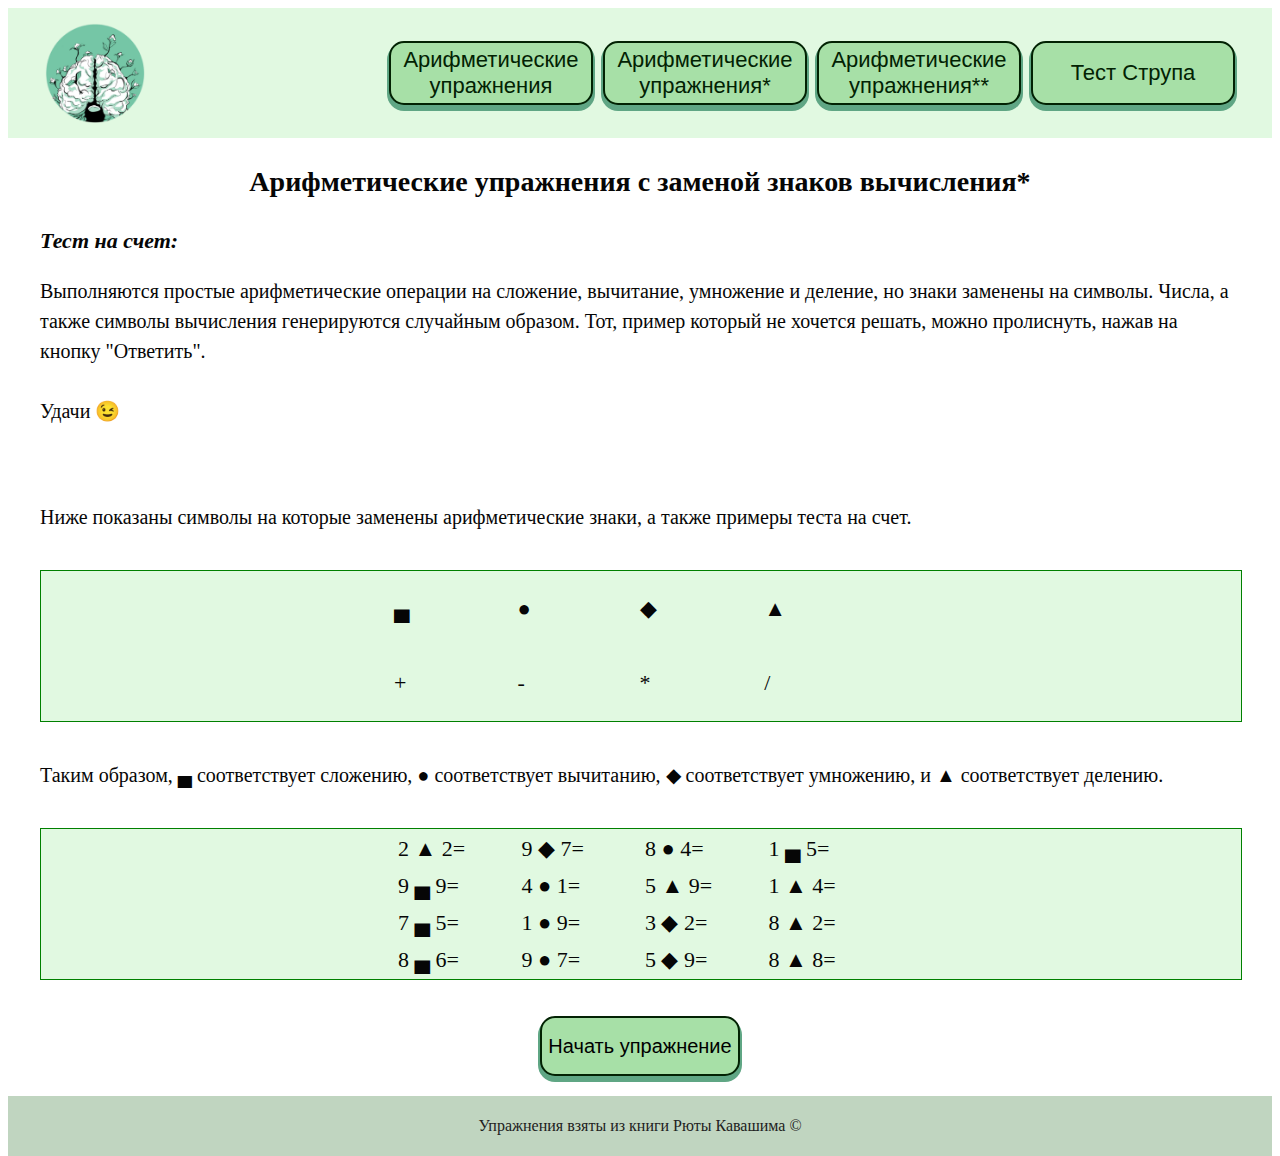
==== ryutaKawashima2.html @ db4acf5a "Add files via upload" ====
<!DOCTYPE html>
<html lang="en">

<head>
    <meta charset="UTF-8">
    <meta http-equiv="X-UA-Compatible" content="IE=edge">
    <meta name="viewport" content="width=device-width, initial-scale=1.0">
    <title> Ryuta Kawashima [2/4] </title>
    <link rel="stylesheet" href="ryutaKawashima1.css">
    <link rel="icon" href="./img/favicon (3).ico">
</head>

<body>
    <!-- onload="startTimer()" -->
    <div class="page__wrapper">

        <!-- ===== header ============================================= -->
        <header class="header__main">
            <div class="main__container">

                <a class="logo__main" href="index.html">
                    <img src="./img/img1.jpg" alt="logo" class="head__logo">
                </a>

                <nav class="header__menu menu">
                    <div class="menu__main">
                        <ul class="menu__list">
                            <li class="menu__link">
                                <a href="index.html"> Арифметические упражнения
                                </a>
                            </li>
                            <li class="menu__link">
                                <a href="ryutaKawashima2.html"> Арифметические упражнения*
                                </a>
                            </li>
                            <li class="menu__link">
                                <a href="ryutaKawashima3.html"> Арифметические упражнения**
                                </a>
                            </li>
                            <li class="menu__link">
                                <a href="ryutaKawashima4.html"> Тест Струпа
                                </a>
                            </li>
                        </ul>
                    </div>
                </nav>

            </div>
        </header>
        <!-- ===== header end ============================================= -->

        <!-- ==== main =================================================== -->
        <main class="page__page">

            <section class="mathPlus">
                <div class="pagePlus__container">
                    <div class="pagePlus__content">
                        <div class="block">
                            <h3>Арифметические упражнения с заменой знаков вычисления* </h3>
                            <p><span class="span">Тест на счет:</span></p>
                            <p>
                                Выполняются простые арифметические операции на сложение, вычитание, умножение и деление,
                                но знаки заменены на символы.
                                Числа, а также символы вычисления генерируются случайным образом.
                                Тот, пример который не хочется решать, можно пролиснуть, нажав на кнопку "Ответить".
                                <br><br>
                                Удачи &#128521;
                            </p>

                            <br><br>
                            <p>Ниже показаны символы на которые заменены арифметические знаки, а также примеры теста на
                                счет.</p>
                        </div>

                        <br>

                        <div class="sqrExample">
                            <table>
                                <tr>
                                    <td> ▄ </td>
                                    <td> ● </td>
                                    <td> ◆ </td>
                                    <td> ▲ </td>
                                </tr>
                                <tr>
                                    <td> + </td>
                                    <td> - </td>
                                    <td> * </td>
                                    <td> / </td>
                                </tr>
                            </table>
                        </div>

                        <br>

                        <p>Таким образом, ▄ соответствует сложению, ● соответствует вычитанию, ◆ соответствует
                            умножению, и ▲ соответствует делению.
                        </p>

                    </div>

                    <br>

                    <div class="sqrExample">
                        <table>
                            <tr>
                                <th>
                                <td>2 ▲ 2= <span class="square"></span></td>
                                <td>9 ◆ 7= <span class="square"></span></td>
                                <td>8 ● 4= <span class="square"></span></td>
                                <td>1 ▄ 5= <span class="square"></span></td>
                                </th>
                            </tr>

                            <tr>
                                <th>
                                <td>9 ▄ 9= <span class="square"></span></td>
                                <td>4 ● 1= <span class="square"></span></td>
                                <td>5 ▲ 9= <span class="square"></span></td>
                                <td>1 ▲ 4= <span class="square"></span></td>
                                </th>
                            </tr>

                            <tr>
                                <th>
                                <td>7 ▄ 5= </td>
                                <td>1 ● 9= </td>
                                <td>3 ◆ 2= </td>
                                <td>8 ▲ 2= </td>
                                </th>
                            </tr>

                            <tr>
                                <th>
                                <td>8 ▄ 6= </td>
                                <td>9 ● 7= </td>
                                <td>5 ◆ 9= </td>
                                <td>8 ▲ 8= </td>
                                </th>
                            </tr>
                        </table>
                    </div>

                    <br><br>

                    <div class="btn">
                        <button class="btnStart__Plus"> Начать упражнение </button>
                        <button class="btnNulling btnCo"> Обнулить </button>
                    </div>

                    <div class="exersise">
                        <form action="#" class="form-sum" id="form">
                            <label for="num-input" class="number-label" id="num-label"></label>
                            <input name="num-label" class="number-input" id="num-input" type="number">

                            <button class="send-results">Ответить</button>
                        </form>

                        <div class="countGoodBad">
                            <div class="example__plus__good"></div>
                            <div class="example__plus__error"></div>
                        </div>

                        <br><br>

                    </div>
                </div>

            </section>

        </main>
        <!-- ====== main end ================================================= -->

        <!-- ===== footer ========================================== -->
        <footer class="footer__main">
            <div class="footer__container">
                <div class="footer">
                    Упражнения взяты из книги Рюты Кавашима ©
                </div>
            </div>
        </footer>
        <!-- ====== footer end ================================================= -->

    </div>

    <script src="./js/ryutaKawashima2.js"></script>
</body>

</html>
---- ryutaKawashima1.css ----
body {
    height: 100vh;
    background: #ffffff;
    font-family: "Montserrat";
    font-weight: 300;
    color: #060606; 
}
.page__wrapper {
    min-height: 100%;
    display: flex;
    flex-direction: column;
    overflow: clip;
}
.page__page {
    flex: 1 1 auto;
}
[class*="__container"] {
    width: 1200px;
    margin: 0 auto;
    padding: 0px 15px;
}
.img {
    max-width: 80%;
    max-height: 80%;
}
a {
    color: #022203;
    text-decoration: none;
}

/*  ###########################№############################################################################################################## */
/* header #################################################################################################################################### */

.good {
    border: #37ff00 5px solid;
}
.error {
    border: #ff0000 5px solid;
}

/* ========================= */

.header__main {
    top: 0;
    left: 0;
    background: #e1f9e1;
}
.main__container {
    height: 120px;
    display: flex;
    justify-content: space-between;
    align-items: center;
    padding: 5px 0px;
    justify-content: center;
    flex-wrap: wrap;
}
.head__logo {
    width: 100px;
    height: 100px;
    padding: 5px;

    display: flex;
    justify-content: center;
    align-items: center;
    justify-content: center;
}
.header__menu {
    flex: 1 1 auto;
    display: flex;
    justify-content: flex-end;
    align-items: center;
    text-align: center;
    padding: 5px 0px;
}

/* ============================= */

.menu__main {
    display: flex;
    justify-content: flex-end;
    align-items: center;
}
.menu__list {
    display: flex;
    justify-content: center;
    align-items: center;
    text-align: center;
}
.menu__link {
    width: 200px;
    height: 60px;
    background-color: #a7e0a7;
    border: #022203 2px solid;
    border-radius: 15px;
    align-items: center;
    justify-content: center;
    text-align: center;
    display: inline-flex;
    margin: 5px;
    font-size: 22px;
    text-decoration: none;
    font-family: 'Franklin Gothic Medium', 'Arial Narrow', Arial, sans-serif;
    box-shadow: 0 4px 0px 2px #5fa684;

}
.menu__link:hover {
    background: #bbdddb;
    border: #022203 3px solid;
}
.head__img {
    width: 25px;
    height: 25px;
}

/*##############################################№########################################################################################### */
/* main #################################################################################################################################### */

h3 {
    display: flex;
    justify-content: center;
    font-size: 28px;
    font-family:Georgia, 'Times New Roman', Times, serif;
}

p {
    display: flex;
    justify-content: start;
    align-items: start;
    font-size: 20px;
    font-family:Georgia, 'Times New Roman', Times, serif;
    line-height: 30px;
}
.span {
    font-size: 22px;
    font-weight: 800;
    font-style: italic;
    font-family:Georgia, 'Times New Roman', Times, serif;
}

/* ============================ */

.timer__round {
    border: 1px solid #20351b;
    border-radius: 50px;
    width: 25%;
    height: 50px;
    color: #212121;
    font-size: 32px;
    font-weight: 900;
    display: flex;
    align-items: center;
    text-align: center;
    justify-content: center;
}

#timer {
    border: 1px solid #368e1d;
    border-radius: 60px;
    width: 260px;
    height: 75px;
    color: #022203;
    font-size: 42px;
    font-weight: 900;
    font-family:'Franklin Gothic Medium', 'Arial Narrow', Arial, sans-serif;
    display: flex;
    align-items: center;
    text-align: center;
    justify-content: center;
}
#startBtn {
    background: #a7e0a7;
    border: #022203 2px solid;
    border-radius: 10px;
    width: 80px;
    height: 40px;
    box-shadow: 0 4px 0px 2px #5fa684;
    font-size: 20px;
}
#startBtn:hover {
    background: #bbdddb;
    border: #022203 3px solid;
}
#pauseBtn {
    background: #a7e0a7;
    border: #022203 2px solid;
    border-radius: 10px;
    width: 80px;
    height: 40px;
    box-shadow: 0 4px 0px 2px #5fa684;
    font-size: 20px;
    margin: 0px 15px;
}
#resetBtn {
    background: #a7e0a7;
    border: #022203 2px solid;
    border-radius: 10px;
    width: 80px;
    height: 40px;
    box-shadow: 0 4px 0px 2px #5fa684;
    font-size: 20px;
}
#pauseBtn:hover {
    background: #bbdddb;
    border: #022203 3px solid;
}
#resetBtn:hover {
    background: #bbdddb;
    border: #022203 3px solid;
}
.btnBlock {
    display: flex;
    justify-content: center;
}
.clock {
    display: flex;
    justify-content: center;
}
h2 {
    display: flex;
    justify-content: center;
    align-items: center;
    font-size: 24px;
    font-family:Georgia, 'Times New Roman', Times, serif;
}

/* =============================== */

.btn {
    display: flex;
    justify-content: center;
    margin-bottom: 20px;
}
.btnStart__Plus {
    background: #a7e0a7;
    border: #022203 2px solid;
    border-radius: 15px;
    box-shadow: 0 4px 0px 2px #5fa684;

    width: 200px;
    height: 60px;
    font-family: 'Franklin Gothic Medium', 'Arial Narrow', Arial, sans-serif;
    font-size: 20px;
}
.btnStart__Plus:hover {
    background: #bbdddb;
    border: #022203 3px solid;
}

/* начало стиля упражнения ================================= */
.exersise {
    display: none;
    justify-content: center;
    align-items: center;
    flex-direction: column;
    font-size: 24px;
    font-family:Cambria, Cochin, Georgia, Times, 'Times New Roman', serif;
    border: #022203 4px dashed;
    padding: 50px;
    margin-top: 50px;
    margin-bottom: 50px;
    position: relative;
    border-radius: 25px;
    height: 100%;
}
.form-sum {
    display: flex;
    justify-content: center;
    align-items: center;
    flex-direction: column;
    padding: 20px;

}
.number-label {
    margin-bottom: 15px;
    font-size: 30px;
}
.number-input {
    background: #40b15a;
    margin-bottom: 15px;
    padding: 5px;
    width: 220px;
    height: 40px;
    border-radius: 20px;
    background: #15349330;
    border: 1px solid #20351b;
    font-size: 22px;
}
input::-webkit-outer-spin-button,
input::-webkit-inner-spin-button {
    -webkit-appearance: none;
}

/* // */

.send-results {
    border-radius: 15px;
    width: 230px;
    height: 60px;
    font-size: 20px;

    color: #022203;
    font-weight: 600;
    text-transform: uppercase;
    background-color: #a7e0a7;
    border: #022203 2px solid;
    box-shadow: 0 4px 0px 2px #5fa684;

}
.send-results:hover {
    border: 2px solid rgb(8, 4, 129);
    border-radius: 15px;
    background: #4e9250;
}

.countGoodBad {
    display: flex;
    flex-direction: column;
    position: absolute;
    bottom: 0px;
    right: 0px;
}
.example__plus__good {
    margin: 15px 30px;
}
.example__plus__error {
    margin: 15px 30px;
}

.btnStart__Next {
    width: 230px;
    height: 60px;
    font-size: 20px;
    border-radius: 15px;
    color: #022203;
    font-weight: 600;
    text-transform: uppercase;
    background-color: #a7e0a7;
    border: #022203 2px solid;
    box-shadow: 0 4px 0px 2px #5fa684;
}
.btnStart__Next:hover {
    border: 2px solid rgb(8, 4, 129);
    background: #4e9250;
}

/* ==================================== */
td {
    width: 350px;
    height: 25px;
    font-size: 22px;
    font-family:Georgia, 'Times New Roman', Times, serif;
}
.sqrExample {
    border: 1px solid green;
    display: flex;
    align-items: center;
    justify-content: center;
    width: 100%;
    background: #e1f9e1;
}
table {
    width: 500px;
    height: 150px;
}


/* цвет примеров ================== */
.red {
    color: rgb(252, 0, 0);
    width: 150px;
}
.orange {
    color: rgb(255, 166, 0);
    width: 150px;
}
.yellow {
    color: rgb(221, 221, 10);
    width: 150px;
}
.green {
    color: rgb(0, 252, 0);
    width: 150px;
}
.cyan {
    color: rgb(0, 253, 253);
    width: 150px;
}
.blue {
    color: rgb(0, 0, 255);
    width: 150px;
}
.violet {
    color: rgb(83, 3, 83);
    width: 150px;
}
.brawn {
    color: rgb(158, 92, 35);
    width: 150px;
}
.pink {
    color: rgb(188, 64, 85);
    width: 150px;
}
.white {
    color: rgb(255, 255, 255);
    width: 150px;
}
.black {
    color:rgb(0, 0, 0);
    width: 150px;
}
.gray {
    color: rgb(85, 80, 80);
    width: 150px;
}

/* ########################################################################################################################################### */
/* footer #################################################################################################################################### */

.footer__main {
    width: 100%;
    height: 60px;
    background: #c0d5c0;
    color: #212121;
    display: flex;
    justify-content: center;
    text-align: center;
    align-items: center;
    font-size: 16px;
}

/*  цветные слова упражнение  блок ================ */

.color__words {
    display: flex;
    gap: 35px;
    justify-content: center;
}

/* ############################################################################################################################################# */
/* кнопка нажималка ############################################################################################################################ */

button {
    position: relative;
    display: inline-block;
    outline: none;
    cursor: pointer;
    border: 0;
    width: 200px;
    vertical-align: middle;
    text-decoration: none;
    font-size: inherit;
    font-family: inherit;
    display: flex;
    justify-content: center;
    align-items: center;
    font-size: 18px;
    font-family: 'Franklin Gothic Medium', 'Arial Narrow', Arial, sans-serif;
}

button.btnCo {
    color: #022203;
    font-weight: 600;
    text-transform: uppercase;
    /* background-color: #a7e0a7; */
    background: #777777;
    border: #022203 2px solid;
    border-radius: 0.8em;
    padding: 1.25em 2em;
    -webkit-transform-style: preserve-3d;
    transform-style: preserve-3d;  /* in 3d space */
    transition: transform 0.15s;
}

button.btnCo::before {
    content: '';
    width: 100%;
    height: 100%;
    position: absolute;
    left: 0; top: 0; right: 0; bottom: 0;
    background: #5fa684;
    border-radius: inherit;

/* тень */
    /* -webkit-box-shadow: 0 0 0 2px #3dbe48, 0 0.6em 0 0 #368e1d;
    box-shadow: 0 0 0 2px #be3d3d, 0 0.6em 0 0 #37ff00; */

    -webkit-transform: translate3d(0, 0.6, -1em);
    transform: translate3d(0, 0.6em, -1em);
    -webkit-transition: transform 0.15s, box-shadow 0.15s;
    transition: transform 0.15s, box-shadow 0.15s;
}
button.btnCo:hover {
    /* background: #4e9250; */
    background: #414141;
    border: #022203 3px solid;
    -webkit-transform: translate(0, 0.25em);
    transform: translate(0, 0.25em);
}

/* button.btnCo:hover::before { */
/* тень */
    /* box-shadow: 0 0 0 2px rgb(182, 31, 172), 0 0.5em 0 0 rgb(195, 18, 18); 
    -webkit-box-shadow: 0 0 0 2px rgb(182, 31, 172), 0 0.5em 0 0 rgb(161, 38, 38);  */

    /* transform: translate3d(0, 0.5em, -1em);
    -webkit-transform: translate3d(0, 0.5em, -1em); */
/* } */

button.btnCo:active {
    background: #033805;
    transform: translate(0em, 0.75em);
}
button.btnCo:active::before {
/* тень */
    /* box-shadow: 0 0 0 2px rgb(255, 0, 0), 0 0 rgb(255, 0, 0); */
    
    transform: translate3d(0, 0, -1em);
}
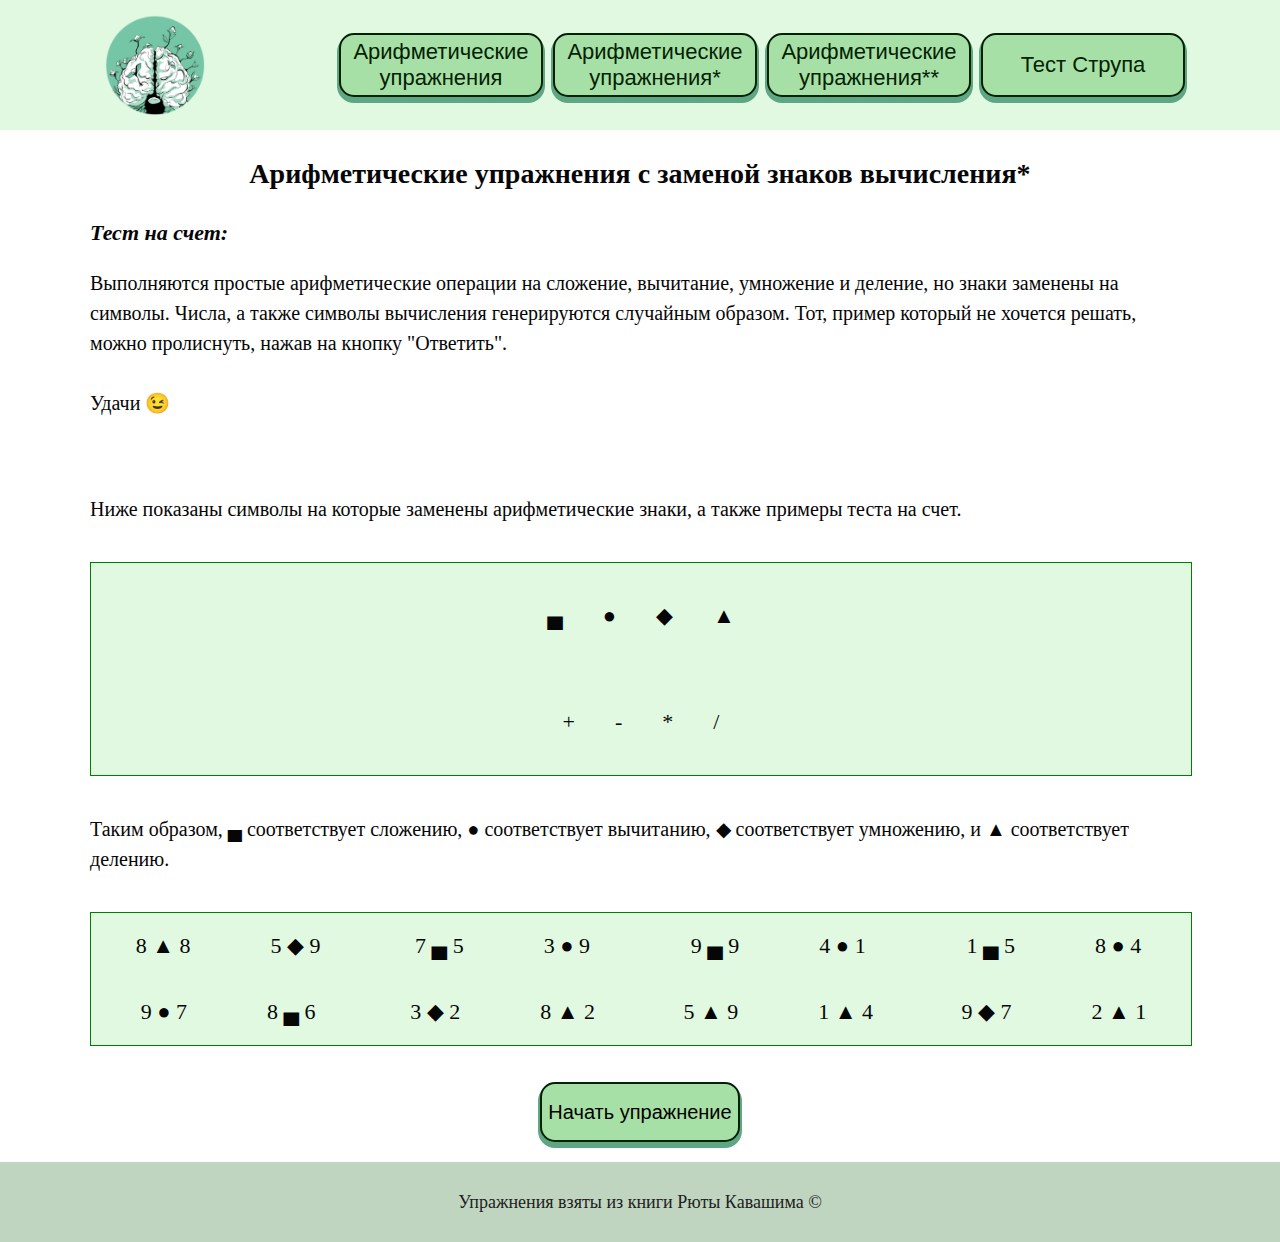
==== commit b3241412: "Add files via upload" ====
--- a/ryutaKawashima2.html
+++ b/ryutaKawashima2.html
@@ -8,6 +8,9 @@
     <title> Ryuta Kawashima [2/4] </title>
     <link rel="stylesheet" href="ryutaKawashima1.css">
     <link rel="icon" href="./img/favicon (3).ico">
+
+    <script defer src="./js/header-menu.js"></script>
+
 </head>
 
 <body>
@@ -45,6 +48,12 @@
                     </div>
                 </nav>
 
+                <button class="header__burger-btn" id="burger">
+                    <span></span>
+                    <span></span>
+                    <span></span>
+                </button>
+
             </div>
         </header>
         <!-- ===== header end ============================================= -->
@@ -75,20 +84,23 @@
                         <br>
 
                         <div class="sqrExample">
-                            <table>
-                                <tr>
-                                    <td> ▄ </td>
-                                    <td> ● </td>
-                                    <td> ◆ </td>
-                                    <td> ▲ </td>
-                                </tr>
-                                <tr>
-                                    <td> + </td>
-                                    <td> - </td>
-                                    <td> * </td>
-                                    <td> / </td>
-                                </tr>
-                            </table>
+
+                            <div class="table wrap">
+                                <div class="ztr row">
+                                    <div class="ztd"> ▄ </div>
+                                    <div class="ztd"> ● </div>
+                                    <div class="ztd"> ◆ </div>
+                                    <div class="ztd"> ▲ </div>
+                                </div>
+
+                                <div class="ztr row">
+                                    <div class="ztd"> + </div>
+                                    <div class="ztd"> - </div>
+                                    <div class="ztd"> * </div>
+                                    <div class="ztd"> / </div>
+                                </div>
+                            </div>
+
                         </div>
 
                         <br>
@@ -102,43 +114,37 @@
                     <br>
 
                     <div class="sqrExample">
-                        <table>
-                            <tr>
-                                <th>
-                                <td>2 ▲ 2= <span class="square"></span></td>
-                                <td>9 ◆ 7= <span class="square"></span></td>
-                                <td>8 ● 4= <span class="square"></span></td>
-                                <td>1 ▄ 5= <span class="square"></span></td>
-                                </th>
-                            </tr>
 
-                            <tr>
-                                <th>
-                                <td>9 ▄ 9= <span class="square"></span></td>
-                                <td>4 ● 1= <span class="square"></span></td>
-                                <td>5 ▲ 9= <span class="square"></span></td>
-                                <td>1 ▲ 4= <span class="square"></span></td>
-                                </th>
-                            </tr>
+                        <div class="table">
+                            <div class="tr">
+                                <div class="td dotted"> 8 ▲ 8 </div>
+                                <div class="td dotted"> 5 ◆ 9 </div>
+                                <div class="td dotted"> 9 ● 7 </div>
+                                <div class="td dotted"> 8 ▄ 6 </div>
+                            </div>
 
-                            <tr>
-                                <th>
-                                <td>7 ▄ 5= </td>
-                                <td>1 ● 9= </td>
-                                <td>3 ◆ 2= </td>
-                                <td>8 ▲ 2= </td>
-                                </th>
-                            </tr>
+                            <div class="tr">
+                                <div class="td dotted"> 7 ▄ 5 </div>
+                                <div class="td dotted"> 3 ● 9 </div>
+                                <div class="td dotted"> 3 ◆ 2 </div>
+                                <div class="td dotted"> 8 ▲ 2 </div>
+                            </div>
 
-                            <tr>
-                                <th>
-                                <td>8 ▄ 6= </td>
-                                <td>9 ● 7= </td>
-                                <td>5 ◆ 9= </td>
-                                <td>8 ▲ 8= </td>
-                                </th>
-                            </tr>
-                        </table>
+                            <div class="tr">
+                                <div class="td dotted"> 9 ▄ 9 </div>
+                                <div class="td dotted"> 4 ● 1 </div>
+                                <div class="td dotted"> 5 ▲ 9 </div>
+                                <div class="td dotted"> 1 ▲ 4 </div>
+                            </div>
+
+                            <div class="tr">
+                                <div class="td dotted"> 1 ▄ 5 </div>
+                                <div class="td dotted"> 8 ● 4 </div>
+                                <div class="td dotted"> 9 ◆ 7 </div>
+                                <div class="td dotted"> 2 ▲ 1 </div>
+                            </div>
+                        </div>
+
                     </div>
 
                     <br><br>
--- a/ryutaKawashima1.css
+++ b/ryutaKawashima1.css
@@ -3,26 +3,38 @@
     background: #ffffff;
     font-family: "Montserrat";
     font-weight: 300;
-    color: #060606; 
-}
+    color: #060606;
+    margin: 0;
+    padding: 0;
+}
+
+*::before,
+*::after {
+    box-sizing: inherit;
+}
+
 .page__wrapper {
     min-height: 100%;
     display: flex;
     flex-direction: column;
     overflow: clip;
 }
+
 .page__page {
     flex: 1 1 auto;
 }
+
 [class*="__container"] {
-    width: 1200px;
+    max-width: 1100px;
     margin: 0 auto;
     padding: 0px 15px;
 }
+
 .img {
-    max-width: 80%;
-    max-height: 80%;
-}
+    max-width: 100%;
+    max-height: 100%;
+}
+
 a {
     color: #022203;
     text-decoration: none;
@@ -30,22 +42,12 @@
 
 /*  ###########################№############################################################################################################## */
 /* header #################################################################################################################################### */
-
-.good {
-    border: #37ff00 5px solid;
-}
-.error {
-    border: #ff0000 5px solid;
-}
-
-/* ========================= */
-
 .header__main {
-    top: 0;
-    left: 0;
     background: #e1f9e1;
 }
+
 .main__container {
+    position: relative;
     height: 120px;
     display: flex;
     justify-content: space-between;
@@ -54,16 +56,22 @@
     justify-content: center;
     flex-wrap: wrap;
 }
+
+.logo__main {
+    padding: 5px;
+    display: flex;
+    justify-content: flex-start;
+    align-items: center;
+}
+
 .head__logo {
     width: 100px;
     height: 100px;
-    padding: 5px;
-
-    display: flex;
-    justify-content: center;
-    align-items: center;
-    justify-content: center;
-}
+    position: absolute;
+    top: 15px;
+    left: 15px;
+}
+
 .header__menu {
     flex: 1 1 auto;
     display: flex;
@@ -73,19 +81,15 @@
     padding: 5px 0px;
 }
 
-/* ============================= */
-
-.menu__main {
-    display: flex;
-    justify-content: flex-end;
-    align-items: center;
-}
 .menu__list {
     display: flex;
     justify-content: center;
     align-items: center;
     text-align: center;
-}
+    padding: 0;
+    margin: 0;
+}
+
 .menu__link {
     width: 200px;
     height: 60px;
@@ -101,25 +105,112 @@
     text-decoration: none;
     font-family: 'Franklin Gothic Medium', 'Arial Narrow', Arial, sans-serif;
     box-shadow: 0 4px 0px 2px #5fa684;
-
-}
+}
+
 .menu__link:hover {
     background: #bbdddb;
     border: #022203 3px solid;
 }
-.head__img {
-    width: 25px;
-    height: 25px;
+
+.header__burger-btn {
+    width: 58px;
+    height: 58px;
+    border: #64885c 4px ridge;
+    /* background: #0000006b; */
+    position: relative;
+    display: none;
+    z-index: 2;
+}
+
+.header__burger-btn span {
+    position: absolute;
+    width: 40px;
+    height: 4px;
+    background: #022203;
+    left: 5px;
+    transition: transform .5s, opacity .5, background-color .5s;
+}
+
+.header__burger-btn {
+    background: #e1f9e1;
+}
+
+.header__burger-btn span:nth-child(1) {
+    transform: translateY(-15px);
+}
+
+.header__burger-btn span:nth-child(3) {
+    transform: translateY(15px);
+}
+
+
+.header__main.open .header__burger-btn span {
+    background-color: #ffffff;
+}
+
+.header__main.open .header__burger-btn {
+    background: #54745454;
+}
+
+.header__main.open .header__burger-btn span:nth-child(1) {
+    transform: translateY(0) rotate(45deg);
+}
+
+.header__main.open .header__burger-btn span:nth-child(2) {
+    opacity: 0;
+}
+
+.header__main.open .header__burger-btn span:nth-child(3) {
+    transform: translateY(0) rotate(-45deg);
+}
+
+@media (max-width: 992px) {
+
+    .header__burger-btn {
+        display: block;
+        position: absolute;
+        right: 20px;
+        /* background: #e1f9e1; */
+    }
+
+    .header__menu {
+        position: absolute;
+        display: flex;
+        justify-content: center;
+        /* left: 0; */
+        left: -400px;
+        top: 0;
+        width: 330px;
+        background: #54745492;
+        /* background: #40b15abc; */
+        padding: 120px 20px 20px 20px;
+        transition: transform .8s;
+    }
+
+    .menu__list {
+        display: block;
+    }
+
+    .menu__link {
+        display: flex;
+        align-items: center;
+        justify-content: center;
+        text-align: center;
+        margin: 15px 0;
+    }
+
+    .header__main.open .header__menu {
+        transform: translateX(100%);
+    }
 }
 
 /*##############################################№########################################################################################### */
 /* main #################################################################################################################################### */
-
 h3 {
     display: flex;
     justify-content: center;
     font-size: 28px;
-    font-family:Georgia, 'Times New Roman', Times, serif;
+    font-family: Georgia, 'Times New Roman', Times, serif;
 }
 
 p {
@@ -127,14 +218,15 @@
     justify-content: start;
     align-items: start;
     font-size: 20px;
-    font-family:Georgia, 'Times New Roman', Times, serif;
+    font-family: Georgia, 'Times New Roman', Times, serif;
     line-height: 30px;
 }
+
 .span {
     font-size: 22px;
     font-weight: 800;
     font-style: italic;
-    font-family:Georgia, 'Times New Roman', Times, serif;
+    font-family: Georgia, 'Times New Roman', Times, serif;
 }
 
 /* ============================ */
@@ -161,12 +253,13 @@
     color: #022203;
     font-size: 42px;
     font-weight: 900;
-    font-family:'Franklin Gothic Medium', 'Arial Narrow', Arial, sans-serif;
+    font-family: 'Franklin Gothic Medium', 'Arial Narrow', Arial, sans-serif;
     display: flex;
     align-items: center;
     text-align: center;
     justify-content: center;
 }
+
 #startBtn {
     background: #a7e0a7;
     border: #022203 2px solid;
@@ -176,10 +269,12 @@
     box-shadow: 0 4px 0px 2px #5fa684;
     font-size: 20px;
 }
+
 #startBtn:hover {
     background: #bbdddb;
     border: #022203 3px solid;
 }
+
 #pauseBtn {
     background: #a7e0a7;
     border: #022203 2px solid;
@@ -190,6 +285,7 @@
     font-size: 20px;
     margin: 0px 15px;
 }
+
 #resetBtn {
     background: #a7e0a7;
     border: #022203 2px solid;
@@ -199,28 +295,33 @@
     box-shadow: 0 4px 0px 2px #5fa684;
     font-size: 20px;
 }
+
 #pauseBtn:hover {
     background: #bbdddb;
     border: #022203 3px solid;
 }
+
 #resetBtn:hover {
     background: #bbdddb;
     border: #022203 3px solid;
 }
+
 .btnBlock {
     display: flex;
     justify-content: center;
 }
+
 .clock {
     display: flex;
     justify-content: center;
 }
+
 h2 {
     display: flex;
     justify-content: center;
     align-items: center;
     font-size: 24px;
-    font-family:Georgia, 'Times New Roman', Times, serif;
+    font-family: Georgia, 'Times New Roman', Times, serif;
 }
 
 /* =============================== */
@@ -230,6 +331,7 @@
     justify-content: center;
     margin-bottom: 20px;
 }
+
 .btnStart__Plus {
     background: #a7e0a7;
     border: #022203 2px solid;
@@ -241,6 +343,7 @@
     font-family: 'Franklin Gothic Medium', 'Arial Narrow', Arial, sans-serif;
     font-size: 20px;
 }
+
 .btnStart__Plus:hover {
     background: #bbdddb;
     border: #022203 3px solid;
@@ -253,7 +356,7 @@
     align-items: center;
     flex-direction: column;
     font-size: 24px;
-    font-family:Cambria, Cochin, Georgia, Times, 'Times New Roman', serif;
+    font-family: Cambria, Cochin, Georgia, Times, 'Times New Roman', serif;
     border: #022203 4px dashed;
     padding: 50px;
     margin-top: 50px;
@@ -262,6 +365,7 @@
     border-radius: 25px;
     height: 100%;
 }
+
 .form-sum {
     display: flex;
     justify-content: center;
@@ -270,10 +374,12 @@
     padding: 20px;
 
 }
+
 .number-label {
     margin-bottom: 15px;
     font-size: 30px;
 }
+
 .number-input {
     background: #40b15a;
     margin-bottom: 15px;
@@ -285,6 +391,7 @@
     border: 1px solid #20351b;
     font-size: 22px;
 }
+
 input::-webkit-outer-spin-button,
 input::-webkit-inner-spin-button {
     -webkit-appearance: none;
@@ -304,10 +411,9 @@
     background-color: #a7e0a7;
     border: #022203 2px solid;
     box-shadow: 0 4px 0px 2px #5fa684;
-
-}
+}
+
 .send-results:hover {
-    border: 2px solid rgb(8, 4, 129);
     border-radius: 15px;
     background: #4e9250;
 }
@@ -319,9 +425,11 @@
     bottom: 0px;
     right: 0px;
 }
+
 .example__plus__good {
     margin: 15px 30px;
 }
+
 .example__plus__error {
     margin: 15px 30px;
 }
@@ -338,104 +446,259 @@
     border: #022203 2px solid;
     box-shadow: 0 4px 0px 2px #5fa684;
 }
+
 .btnStart__Next:hover {
-    border: 2px solid rgb(8, 4, 129);
+    /* border: 2px solid rgb(8, 4, 129); */
     background: #4e9250;
 }
 
 /* ==================================== */
-td {
-    width: 350px;
-    height: 25px;
-    font-size: 22px;
-    font-family:Georgia, 'Times New Roman', Times, serif;
-}
+
 .sqrExample {
     border: 1px solid green;
-    display: flex;
-    align-items: center;
-    justify-content: center;
     width: 100%;
+    height: 100%;
     background: #e1f9e1;
-}
-table {
-    width: 500px;
-    height: 150px;
-}
-
+    display: flex;
+    justify-content: center;
+    align-items: center;
+}
+
+.table {
+    display: flex;
+    justify-content: center;
+    align-items: center;
+}
+
+.wrap {
+    display: flex;
+    justify-content: center;
+    align-items: center;
+    flex-direction: column;
+}
+
+.row {
+    display: flex;
+    flex-direction: row;
+    padding: 20px;
+}
+
+.tr {
+    display: flex;
+    justify-content: center;
+    align-items: center;
+    flex-wrap: wrap;
+    height: 100%;
+}
+
+.ctr {
+    display: flex;
+    justify-content: center;
+    align-items: center;
+    flex-wrap: wrap;
+    height: 100%;
+}
+
+.th {
+    display: flex;
+    flex-wrap: wrap;
+    flex-direction: row;
+}
+
+.td {
+    font-size: 22px;
+    font-family: Georgia, 'Times New Roman', Times, serif;
+    padding: 20px 40px;
+    display: flex;
+    justify-content: center;
+    align-items: center;
+}
+
+.ctable {
+    display: flex;
+    justify-content: center;
+    align-items: center;
+    flex-wrap: wrap;
+}
+
+.ctd {
+    font-size: 22px;
+    font-family: Georgia, 'Times New Roman', Times, serif;
+    padding: 20px;
+    font-weight: 800;
+    display: flex;
+    justify-content: center;
+    align-items: center;
+}
+
+.ztd {
+    font-size: 22px;
+    font-family: Georgia, 'Times New Roman', Times, serif;
+    padding: 20px;
+    display: flex;
+    justify-content: center;
+    align-items: center;
+}
+
+@media (max-width: 666px) {
+    .table {
+        display: flex;
+        justify-content: center;
+        align-items: center;
+        padding: 10px 0px;
+    }
+
+    .wrap {
+        display: flex;
+        justify-content: center;
+        align-items: center;
+        flex-direction: row;
+        flex-wrap: wrap;
+    }
+
+    .row {
+        display: flex;
+        flex-direction: column;
+        flex-wrap: nowrap;
+        padding: 10px;
+    }
+
+    .th {
+        display: flex;
+        flex-wrap: nowrap;
+    }
+
+    .td {
+        font-size: 19px;
+        margin: 5px;
+        padding: 5px;
+        flex-wrap: nowrap;
+
+    }
+
+    .ctd {
+        font-size: 22px;
+        font-family: Georgia, 'Times New Roman', Times, serif;
+        padding: 5px;
+        font-weight: 800;
+        display: flex;
+        justify-content: center;
+        align-items: center;
+    }
+
+    .ztd {
+        padding: 10px;
+        display: flex;
+    }
+
+    .dotted {
+        border: #022203 1px dashed;
+    }
+}
 
 /* цвет примеров ================== */
 .red {
-    color: rgb(252, 0, 0);
-    width: 150px;
-}
+    color: rgba(252, 0, 0, 0.633);
+    width: 150px;
+}
+
 .orange {
-    color: rgb(255, 166, 0);
-    width: 150px;
-}
+    color: rgba(255, 166, 0, 0.704);
+    width: 150px;
+}
+
 .yellow {
-    color: rgb(221, 221, 10);
-    width: 150px;
-}
+    color: rgba(221, 221, 10, 0.649);
+    width: 150px;
+}
+
 .green {
-    color: rgb(0, 252, 0);
-    width: 150px;
-}
+    color: rgba(0, 252, 0, 0.671);
+    width: 150px;
+}
+
 .cyan {
-    color: rgb(0, 253, 253);
-    width: 150px;
-}
+    color: rgba(0, 253, 253, 0.732);
+    width: 150px;
+}
+
 .blue {
-    color: rgb(0, 0, 255);
-    width: 150px;
-}
+    color: rgba(0, 0, 255, 0.693);
+    width: 150px;
+}
+
 .violet {
-    color: rgb(83, 3, 83);
-    width: 150px;
-}
+    color: rgba(158, 29, 158, 0.751);
+    width: 150px;
+}
+
 .brawn {
-    color: rgb(158, 92, 35);
-    width: 150px;
-}
+    color: rgb(58, 46, 36);
+    width: 150px;
+}
+
 .pink {
-    color: rgb(188, 64, 85);
-    width: 150px;
-}
+    color: rgb(206, 38, 66);
+    width: 150px;
+}
+
 .white {
-    color: rgb(255, 255, 255);
-    width: 150px;
-}
+    color: rgb(61, 131, 84);
+    width: 150px;
+}
+
 .black {
-    color:rgb(0, 0, 0);
-    width: 150px;
-}
+    color: rgb(180, 128, 86);
+    width: 150px;
+}
+
 .gray {
-    color: rgb(85, 80, 80);
+    color: rgb(13, 51, 63);
     width: 150px;
 }
 
 /* ########################################################################################################################################### */
 /* footer #################################################################################################################################### */
-
 .footer__main {
     width: 100%;
-    height: 60px;
+    height: 80px;
     background: #c0d5c0;
+    display: flex;
+    justify-content: center;
+    text-align: center;
+    align-items: center;
+}
+
+.footer {
+    font-size: 18px;
     color: #212121;
     display: flex;
     justify-content: center;
     text-align: center;
     align-items: center;
-    font-size: 16px;
 }
 
 /*  цветные слова упражнение  блок ================ */
-
 .color__words {
     display: flex;
-    gap: 35px;
-    justify-content: center;
-}
+    margin-bottom: 25px;
+    justify-content: center;
+    align-items: center;
+    flex-wrap: wrap;
+}
+
+.test1 {
+    font-size: 28px;
+    font-weight: 800;
+    margin: 20px;
+}
+
+@media (max-width: 992px) {
+    .test1 {
+        margin-bottom: 5px;
+    }
+}
+
 
 /* ############################################################################################################################################# */
 /* кнопка нажималка ############################################################################################################################ */
@@ -468,7 +731,7 @@
     border-radius: 0.8em;
     padding: 1.25em 2em;
     -webkit-transform-style: preserve-3d;
-    transform-style: preserve-3d;  /* in 3d space */
+    transform-style: preserve-3d; /* in 3d space */
     transition: transform 0.15s;
 }
 
@@ -477,11 +740,14 @@
     width: 100%;
     height: 100%;
     position: absolute;
-    left: 0; top: 0; right: 0; bottom: 0;
+    left: 0;
+    top: 0;
+    right: 0;
+    bottom: 0;
     background: #5fa684;
     border-radius: inherit;
 
-/* тень */
+    /* тень */
     /* -webkit-box-shadow: 0 0 0 2px #3dbe48, 0 0.6em 0 0 #368e1d;
     box-shadow: 0 0 0 2px #be3d3d, 0 0.6em 0 0 #37ff00; */
 
@@ -490,6 +756,7 @@
     -webkit-transition: transform 0.15s, box-shadow 0.15s;
     transition: transform 0.15s, box-shadow 0.15s;
 }
+
 button.btnCo:hover {
     /* background: #4e9250; */
     background: #414141;
@@ -500,10 +767,10 @@
 
 /* button.btnCo:hover::before { */
 /* тень */
-    /* box-shadow: 0 0 0 2px rgb(182, 31, 172), 0 0.5em 0 0 rgb(195, 18, 18); 
+/* box-shadow: 0 0 0 2px rgb(182, 31, 172), 0 0.5em 0 0 rgb(195, 18, 18); 
     -webkit-box-shadow: 0 0 0 2px rgb(182, 31, 172), 0 0.5em 0 0 rgb(161, 38, 38);  */
 
-    /* transform: translate3d(0, 0.5em, -1em);
+/* transform: translate3d(0, 0.5em, -1em);
     -webkit-transform: translate3d(0, 0.5em, -1em); */
 /* } */
 
@@ -511,10 +778,10 @@
     background: #033805;
     transform: translate(0em, 0.75em);
 }
+
 button.btnCo:active::before {
-/* тень */
+    /* тень */
     /* box-shadow: 0 0 0 2px rgb(255, 0, 0), 0 0 rgb(255, 0, 0); */
-    
+
     transform: translate3d(0, 0, -1em);
 }
- 
